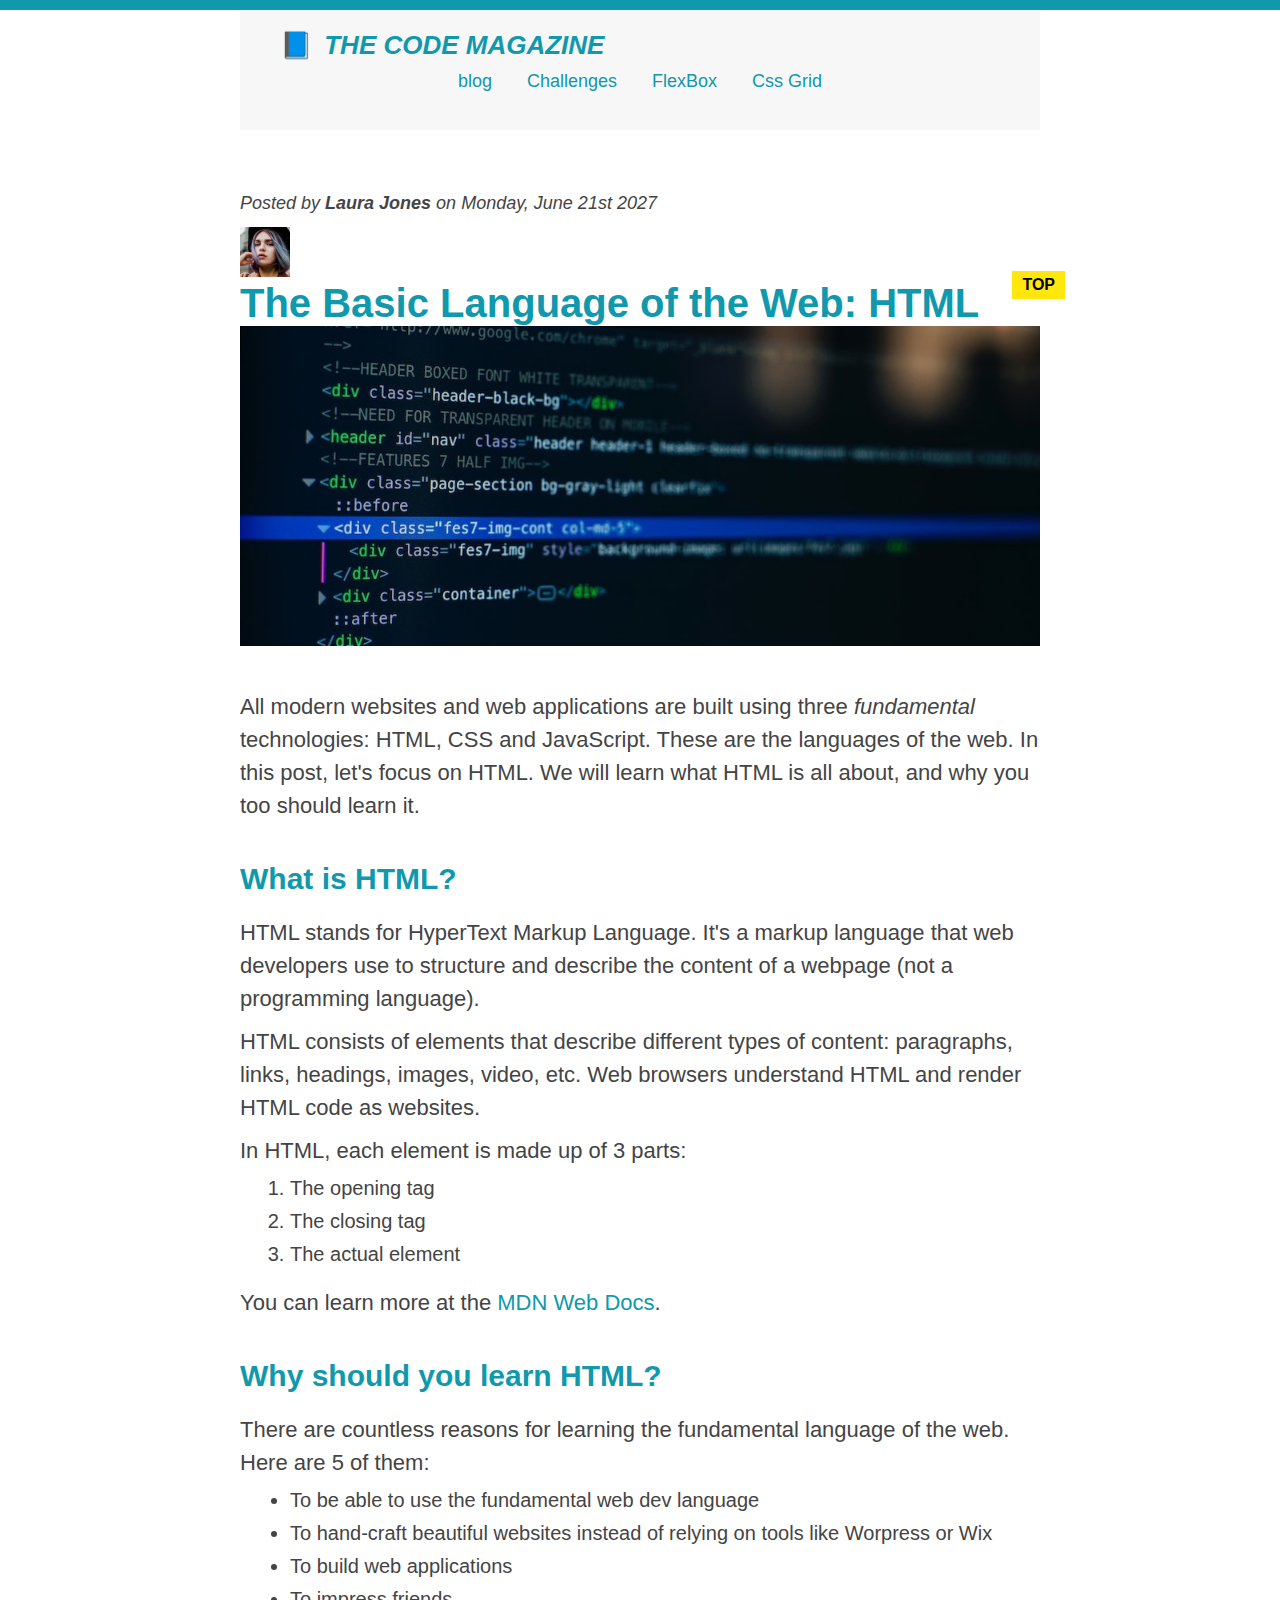
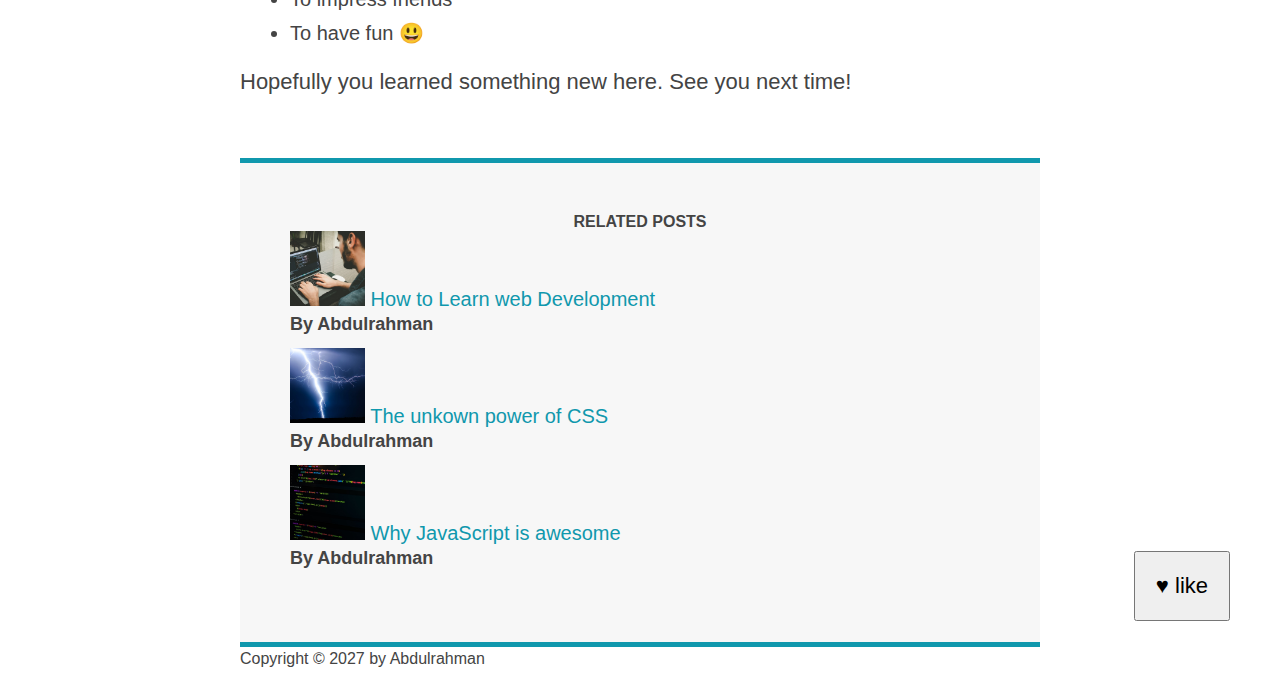
==== index.html @ 47f472f9 "let's go" ====
<!DOCTYPE html>
<html lang="en">
  <head>
    <link rel="stylesheet" href="style.css" />
    <meta charset="UTF-8" />
    <meta http-equiv="X-UA-Compatible" content="IE=edge" />
    <meta name="viewport" content="width=device-width, initial-scale=1.0" />
    <title>The Basic language of the web</title>
  </head>
  <body>
    <div class="container">
      <header class="main-header">
        <h1>📘 The Code Magazine</h1>
        <nav>
          <a href="blog.html">blog</a>
          <a href="#">Challenges</a>
          <a href="#">FlexBox</a>
          <a href="#">Css Grid</a>
        </nav>
      </header>
      <article>
        <header class="post-header">
          <p id="auther">
            Posted by <strong>Laura Jones</strong> on Monday, June 21st 2027
          </p>
          <img src="images/laura-jones.jpg" alt="hhh" height="50" width="50" />
          <h2>The Basic Language of the Web: HTML</h2>
          <img
            src="images/post-img.jpg"
            alt="HTML Code on the screen"
            class="post-img"
          />
        </header>
        <p>
          All modern websites and web applications are built using three
          <em> fundamental</em>
          technologies: HTML, CSS and JavaScript. These are the languages of the
          web. In this post, let's focus on HTML. We will learn what HTML is all
          about, and why you too should learn it.
        </p>
        <h3>What is HTML?</h3>
        <p>
          HTML stands for HyperText Markup Language. It's a markup language that
          web developers use to structure and describe the content of a webpage
          (not a programming language).
        </p>
        <p>
          HTML consists of elements that describe different types of content:
          paragraphs, links, headings, images, video, etc. Web browsers
          understand HTML and render HTML code as websites.
        </p>
        <p>In HTML, each element is made up of 3 parts:</p>
        <ol>
          <li>The opening tag</li>
          <li>The closing tag</li>
          <li>The actual element</li>
        </ol>
        <p>
          You can learn more at the
          <a href="https://developer.mozilla.org/en-US/">MDN Web Docs</a>.
        </p>
        <h3>Why should you learn HTML?</h3>
        <p>
          There are countless reasons for learning the fundamental language of
          the web. Here are 5 of them:
        </p>
        <ul>
          <li>To be able to use the fundamental web dev language</li>
          <li>
            To hand-craft beautiful websites instead of relying on tools like
            Worpress or Wix
          </li>
          <li>To build web applications</li>
          <li>To impress friends</li>
          <li>To have fun 😃</li>
        </ul>
        <p>Hopefully you learned something new here. See you next time!</p>
      </article>
      <aside>
        <h4>Related Posts</h4>
        <ul class="realted-list">
          <li>
            <img
              src="images/related-1.jpg"
              alt="a bitch"
              height="75"
              width="75"
            />
            <a href="#">How to Learn web Development</a>
            <p class="related-auther">By Abdulrahman</p>
          </li>
          <li>
            <img
              src="images/related-2.jpg"
              alt="a bitch 2"
              height="75"
              width="75"
            />
            <a href="#">The unkown power of CSS</a>
            <p class="related-auther">By Abdulrahman</p>
          </li>
          <li>
            <img
              src="images/related-3.jpg"
              alt="a bitch 3"
              height="75"
              width="75"
            />
            <a href="#">Why JavaScript is awesome</a>
            <p class="related-auther">By Abdulrahman</p>
          </li>
        </ul>
      </aside>
      <footer>
        <p id="copyright">Copyright &copy; 2027 by Abdulrahman</p>
      </footer>
    </div>
    <button class="like-btn">♥ like</button>
  </body>
</html>
---- style.css ----
* {
  margin: 0;
  padding: 0;
}
body {
  color: #444;
  font-family: sans-serif;
  border-top: 10px solid #1098ad;
  position: relative;
}
.main-header {
  background-color: #f7f7f7;
  padding: 20px 40px;
  margin-bottom: 60px;
  height: 80px;
}
.post-header {
  margin-bottom: 40px;
}
.container {
  width: 800px;
  margin-left: auto;
  margin-right: auto;
}
aside {
  background-color: #f7f7f7;
  border-top: 5px solid #1098ad;
  border-bottom: 5px solid #1098ad;
  padding-top: 50px;
  padding-bottom: 50px;
}
h1,
h2,
h3 {
  color: #1098ad;
}
article {
  margin-bottom: 60px;
}
nav {
  font-size: 18px;
  text-align: center;
}
nav a:link {
  display: inline-block;
  margin-top: 10px;
  margin-right: 30px;
}
nav a:link:last-child {
  margin-right: 0px;
}

h1 {
  font-size: 26px;
  text-transform: uppercase;
  font-style: italic;
}
h2 {
  position: relative;
  font-size: 40px;
}
h3 {
  font-size: 30px;
  margin-bottom: 20px;
  margin-top: 40px;
}
h4 {
  font-size: 20;
  text-transform: uppercase;
  text-align: center;
}
ul,
ol {
  margin-left: 50px;
  margin-bottom: 20px;
}
p {
  font-size: 22px;
  line-height: 1.5;
  margin-bottom: 10px;
}
li {
  font-size: 20px;
  margin-bottom: 10px;
}
li:last-child {
  margin-bottom: 0;
}
/*footer p {
  font-size: 16px;
}*/
#auther {
  font-style: italic;
  font-size: 18px;
}
#copyright {
  font-size: 16px;
}

.related-auther {
  font-size: 18px;
  font-weight: bold;
}
.realted-list {
  list-style: none;
}

li :first-child {
  font-weight: bold;
}
li :last-child {
  font-weight: bold;
}
a:link {
  color: #1098ad;
  text-decoration: none;
}
a:visited {
  color: #1098ad;
  text-decoration: none;
}
a:hover {
  color: brown;
  font-weight: bold;
  text-decoration: underline brown;
}
a:active {
  background-color: black;
  font-style: italic;
}
.post-img {
  width: 100%;
}

.like-btn {
  font-size: 22px;
  padding: 20px;
  cursor: pointer;
  position: absolute;
  bottom: 50px;
  right: 50px;
}
h1::first-letter {
  font-style: normal;
  margin-right: 5px;
}
h2::after {
  content: "TOP";
  background-color: #ffe70e;
  color: #000;
  font-size: 16px;
  font-weight: bold;
  display: inline-block;
  position: absolute;
  padding: 5px 10px;
  top: -10px;
  right: -25px;
}
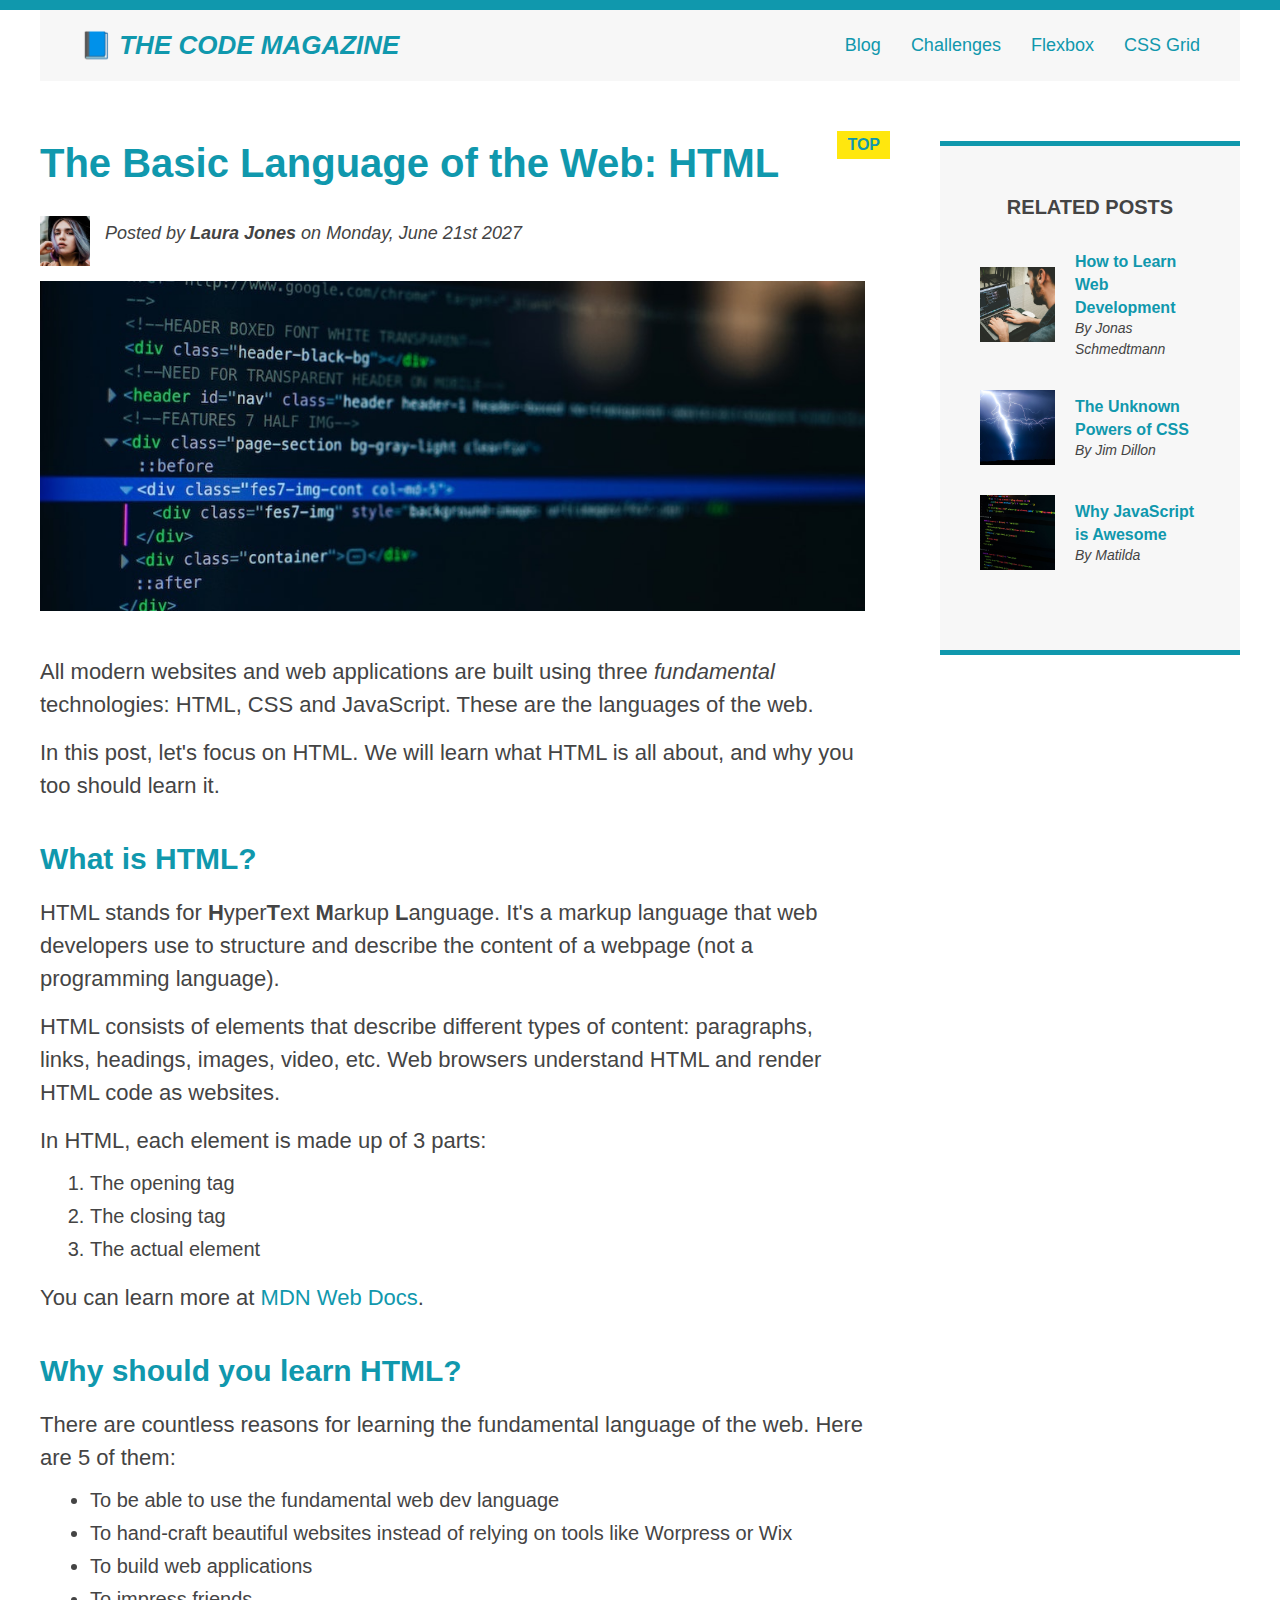
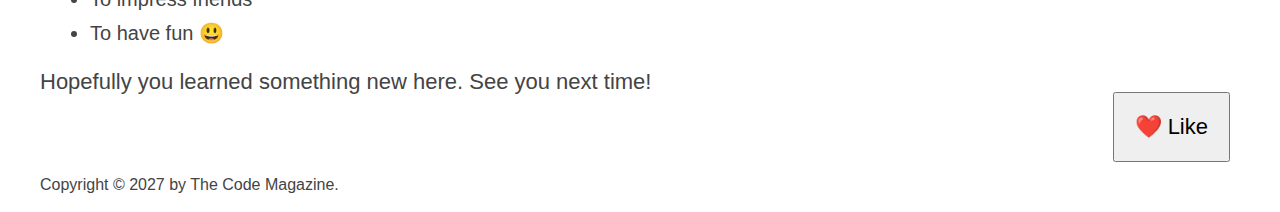
==== commit b233e861: "final look" ====
--- a/index.html
+++ b/index.html
@@ -1,48 +1,85 @@
 <!DOCTYPE html>
 <html lang="en">
   <head>
-    <link rel="stylesheet" href="style.css" />
     <meta charset="UTF-8" />
-    <meta http-equiv="X-UA-Compatible" content="IE=edge" />
-    <meta name="viewport" content="width=device-width, initial-scale=1.0" />
-    <title>The Basic language of the web</title>
+    <link href="style.css" rel="stylesheet" />
+
+    <title>The Basic Language of the Web: HTML</title>
   </head>
+
   <body>
+    <!--
+    <h1>The Basic Language of the Web: HTML</h1>
+    <h2>The Basic Language of the Web: HTML</h2>
+    <h3>The Basic Language of the Web: HTML</h3>
+    <h4>The Basic Language of the Web: HTML</h4>
+    <h5>The Basic Language of the Web: HTML</h5>
+    <h6>The Basic Language of the Web: HTML</h6>
+    -->
+
     <div class="container">
-      <header class="main-header">
+      <header class="main-header clearfix">
         <h1>📘 The Code Magazine</h1>
+
         <nav>
-          <a href="blog.html">blog</a>
+          <!-- <strong>This is the navigation</strong> -->
+          <a href="blog.html">Blog</a>
           <a href="#">Challenges</a>
-          <a href="#">FlexBox</a>
-          <a href="#">Css Grid</a>
+          <a href="flexbox.html">Flexbox</a>
+          <a href="css-grid.html">CSS Grid</a>
         </nav>
+
+        <!-- <div class="clear"></div> -->
       </header>
+
+      <!-- ONLY NECESSARY FOR FLEXBOX -->
+      <!-- <div class="row"> -->
       <article>
         <header class="post-header">
-          <p id="auther">
-            Posted by <strong>Laura Jones</strong> on Monday, June 21st 2027
-          </p>
-          <img src="images/laura-jones.jpg" alt="hhh" height="50" width="50" />
-          <h2>The Basic Language of the Web: HTML</h2>
+          <h2 class="post-h">The Basic Language of the Web: HTML</h2>
+
+          <div class="author-box">
+            <img
+              src="images/laura-jones.jpg"
+              alt="Headshot of Laura Jones"
+              height="50"
+              width="50"
+              class="author-img"
+            />
+
+            <p id="author" class="author">
+              Posted by <strong>Laura Jones</strong> on Monday, June 21st 2027
+            </p>
+          </div>
+
           <img
             src="images/post-img.jpg"
-            alt="HTML Code on the screen"
+            alt="HTML code on a screen"
+            width="500"
+            height="200"
             class="post-img"
           />
+          <button>❤️ Like</button>
         </header>
+
         <p>
           All modern websites and web applications are built using three
-          <em> fundamental</em>
+          <em>fundamental</em>
           technologies: HTML, CSS and JavaScript. These are the languages of the
-          web. In this post, let's focus on HTML. We will learn what HTML is all
+          web.
+        </p>
+
+        <p>
+          In this post, let's focus on HTML. We will learn what HTML is all
           about, and why you too should learn it.
         </p>
+
         <h3>What is HTML?</h3>
         <p>
-          HTML stands for HyperText Markup Language. It's a markup language that
-          web developers use to structure and describe the content of a webpage
-          (not a programming language).
+          HTML stands for <strong>H</strong>yper<strong>T</strong>ext
+          <strong>M</strong>arkup <strong>L</strong>anguage. It's a markup
+          language that web developers use to structure and describe the content
+          of a webpage (not a programming language).
         </p>
         <p>
           HTML consists of elements that describe different types of content:
@@ -50,22 +87,33 @@
           understand HTML and render HTML code as websites.
         </p>
         <p>In HTML, each element is made up of 3 parts:</p>
+
         <ol>
-          <li>The opening tag</li>
+          <li class="first-li">The opening tag</li>
           <li>The closing tag</li>
           <li>The actual element</li>
         </ol>
+
         <p>
-          You can learn more at the
-          <a href="https://developer.mozilla.org/en-US/">MDN Web Docs</a>.
+          You can learn more at
+          <a
+            href="https://developer.mozilla.org/en-US/docs/Web/HTML"
+            target="_blank"
+            >MDN Web Docs</a
+          >.
         </p>
+
         <h3>Why should you learn HTML?</h3>
+
         <p>
           There are countless reasons for learning the fundamental language of
           the web. Here are 5 of them:
         </p>
+
         <ul>
-          <li>To be able to use the fundamental web dev language</li>
+          <li class="first-li">
+            To be able to use the fundamental web dev language
+          </li>
           <li>
             To hand-craft beautiful websites instead of relying on tools like
             Worpress or Wix
@@ -74,47 +122,59 @@
           <li>To impress friends</li>
           <li>To have fun 😃</li>
         </ul>
+
         <p>Hopefully you learned something new here. See you next time!</p>
       </article>
+
       <aside>
-        <h4>Related Posts</h4>
-        <ul class="realted-list">
-          <li>
+        <h4>Related posts</h4>
+
+        <ul class="related">
+          <li class="related-post">
             <img
               src="images/related-1.jpg"
-              alt="a bitch"
+              alt="Person programming"
+              width="75"
               height="75"
-              width="75"
             />
-            <a href="#">How to Learn web Development</a>
-            <p class="related-auther">By Abdulrahman</p>
+            <div>
+              <a href="#" class="related-link">How to Learn Web Development</a>
+              <p class="related-author">By Jonas Schmedtmann</p>
+            </div>
           </li>
-          <li>
+          <li class="related-post">
             <img
               src="images/related-2.jpg"
-              alt="a bitch 2"
+              alt="Lightning"
+              width="75"
               height="75"
-              width="75"
             />
-            <a href="#">The unkown power of CSS</a>
-            <p class="related-auther">By Abdulrahman</p>
+            <div>
+              <a href="#" class="related-link">The Unknown Powers of CSS</a>
+              <p class="related-author">By Jim Dillon</p>
+            </div>
           </li>
-          <li>
+          <li class="related-post">
             <img
               src="images/related-3.jpg"
-              alt="a bitch 3"
+              alt="JavaScript code on a screen"
+              width="75"
               height="75"
-              width="75"
             />
-            <a href="#">Why JavaScript is awesome</a>
-            <p class="related-auther">By Abdulrahman</p>
+            <div>
+              <a href="#" class="related-link">Why JavaScript is Awesome</a>
+              <p class="related-author">By Matilda</p>
+            </div>
           </li>
         </ul>
       </aside>
+      <!-- </div> -->
+
       <footer>
-        <p id="copyright">Copyright &copy; 2027 by Abdulrahman</p>
+        <p id="copyright" class="copyright text">
+          Copyright &copy; 2027 by The Code Magazine.
+        </p>
       </footer>
     </div>
-    <button class="like-btn">♥ like</button>
   </body>
 </html>
--- a/style.css
+++ b/style.css
@@ -1,63 +1,25 @@
 * {
+  padding: 0;
   margin: 0;
-  padding: 0;
-}
-body {
-  color: #444;
-  font-family: sans-serif;
-  border-top: 10px solid #1098ad;
-  position: relative;
-}
-.main-header {
-  background-color: #f7f7f7;
-  padding: 20px 40px;
-  margin-bottom: 60px;
-  height: 80px;
-}
-.post-header {
-  margin-bottom: 40px;
-}
-.container {
-  width: 800px;
-  margin-left: auto;
-  margin-right: auto;
-}
-aside {
-  background-color: #f7f7f7;
-  border-top: 5px solid #1098ad;
-  border-bottom: 5px solid #1098ad;
-  padding-top: 50px;
-  padding-bottom: 50px;
+  box-sizing: border-box;
 }
 h1,
 h2,
 h3 {
   color: #1098ad;
 }
-article {
-  margin-bottom: 60px;
-}
-nav {
-  font-size: 18px;
-  text-align: center;
-}
-nav a:link {
-  display: inline-block;
-  margin-top: 10px;
-  margin-right: 30px;
-}
-nav a:link:last-child {
-  margin-right: 0px;
-}
-
 h1 {
   font-size: 26px;
   text-transform: uppercase;
   font-style: italic;
 }
+h1::first-letter {
+  font-style: normal;
+}
 h2 {
+  font-size: 40px;
+  margin-bottom: 30px;
   position: relative;
-  font-size: 40px;
 }
 h3 {
   font-size: 30px;
@@ -65,74 +27,57 @@
   margin-top: 40px;
 }
 h4 {
-  font-size: 20;
+  font-size: 20px;
   text-transform: uppercase;
   text-align: center;
+  margin-bottom: 30px;
+}
+a {
+  transition: 0.3s;
+  color: #1098ad;
+  cursor: pointer;
+  text-decoration: none;
+}
+a:visited {
+  color: #1098ad;
+}
+a:hover {
+  color: brown;
+  text-decoration: underline;
+}
+p {
+  line-height: 1.5;
+  font-size: 22px;
+  margin-bottom: 15px;
+}
+body {
+  position: relative;
+  color: #444;
+  font-family: sans-serif;
+  border-top: 10px solid #1098ad;
+}
+nav {
+  transition: 0.3s;
+  display: flex;
+  align-items: center;
+  justify-content: space-between;
+  font-size: 18px;
+  gap: 30px;
 }
 ul,
 ol {
   margin-left: 50px;
   margin-bottom: 20px;
 }
-p {
-  font-size: 22px;
-  line-height: 1.5;
-  margin-bottom: 10px;
-}
 li {
   font-size: 20px;
   margin-bottom: 10px;
 }
-li:last-child {
-  margin-bottom: 0;
-}
-/*footer p {
-  font-size: 16px;
-}*/
-#auther {
-  font-style: italic;
-  font-size: 18px;
-}
-#copyright {
+li a {
+  font-weight: bold;
   font-size: 16px;
 }
-
-.related-auther {
-  font-size: 18px;
-  font-weight: bold;
-}
-.realted-list {
-  list-style: none;
-}
-
-li :first-child {
-  font-weight: bold;
-}
-li :last-child {
-  font-weight: bold;
-}
-a:link {
-  color: #1098ad;
-  text-decoration: none;
-}
-a:visited {
-  color: #1098ad;
-  text-decoration: none;
-}
-a:hover {
-  color: brown;
-  font-weight: bold;
-  text-decoration: underline brown;
-}
-a:active {
-  background-color: black;
-  font-style: italic;
-}
-.post-img {
-  width: 100%;
-}
-
-.like-btn {
+button {
   font-size: 22px;
   padding: 20px;
   cursor: pointer;
@@ -140,19 +85,77 @@
   bottom: 50px;
   right: 50px;
 }
-h1::first-letter {
-  font-style: normal;
-  margin-right: 5px;
+footer {
+  grid-column: 1/-1;
 }
-h2::after {
+aside {
+  background-color: #f7f7f7;
+  border-top: 5px solid #1098ad;
+  border-bottom: 5px solid #1098ad;
+  padding: 50px 40px;
+}
+.container {
+  margin: 0 auto;
+  display: grid;
+  grid-template-columns: 1fr 300px;
+  column-gap: 75px;
+  row-gap: 60px;
+  align-items: start;
+  width: 1200px;
+}
+.main-header {
+  grid-column: 1/-1;
+  display: flex;
+  align-items: center;
+  justify-content: space-between;
+  background-color: #f7f7f7;
+  padding: 20px 40px;
+}
+.post-header {
+  margin-bottom: 40px;
+}
+.post-h::after {
   content: "TOP";
   background-color: #ffe70e;
-  color: #000;
   font-size: 16px;
   font-weight: bold;
   display: inline-block;
+  padding: 5px 10px;
   position: absolute;
-  padding: 5px 10px;
   top: -10px;
   right: -25px;
 }
+.author-box {
+  display: flex;
+  align-items: center;
+  justify-content: start;
+  gap: 15px;
+  margin-bottom: 15px;
+}
+.author {
+  font-style: italic;
+  font-size: 18px;
+}
+.post-img {
+  width: 100%;
+  height: auto;
+}
+.copyright {
+  font-size: 16px;
+}
+.related {
+  font-size: 20px;
+  margin-left: 0;
+}
+.related-post {
+  display: flex;
+  align-items: center;
+  gap: 20px;
+  margin-bottom: 30px;
+}
+.related-author {
+  margin-bottom: 0;
+  font-size: 14px;
+  font-weight: normal;
+  font-style: italic;
+}
